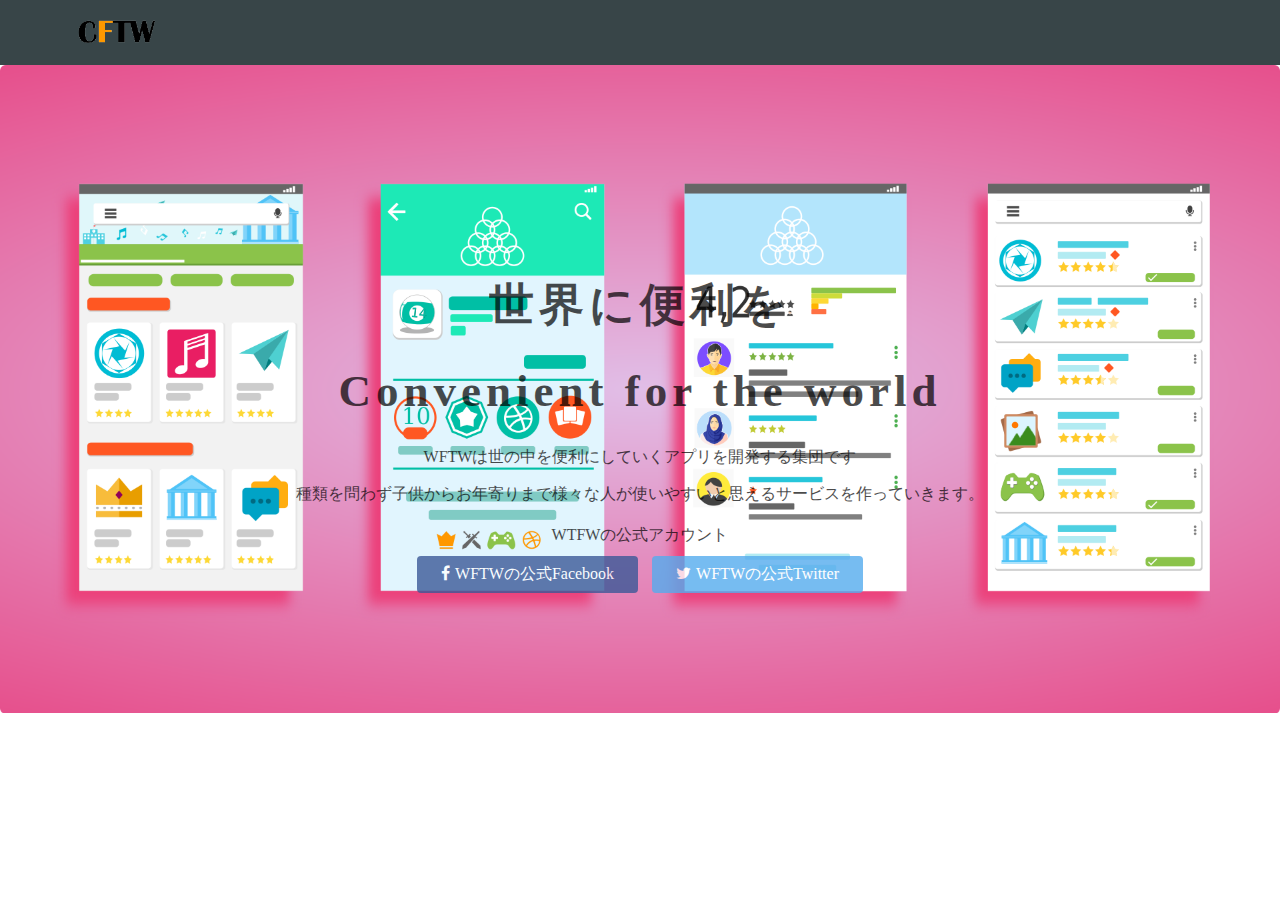
==== index.html @ feffbe5e "Add files via upload" ====
<!DOCTYPE html>
<html>
  <head>
    <meta charset="utf-8">
    <title>CFTW</title>
    <link rel="stylesheet" href="index.css">
    <link rel="stylesheet" href="//maxcdn.bootstrapcdn.com/font-awesome/4.3.0/css/font-awesome.min.css">
    <link rel="icon" type="image/x-icon" href="ロゴ まる.png">

  </head>
  <body>
    <header>
        <div class="container">
            <div class="header-left">
              <img class="logo" src="noname-removebg-preview.png">
            </div>
          </div>
    </header>
    <div class="top-wrapper">
      <!-- ここにコードを書いていきましょう -->
      <div class="container">
        <h1>世界に便利を</h1>
        <h1>Convenient for the world</h1>
        <p>WFTWは世の中を便利にしていくアプリを開発する集団です</p>
        <p>種類を問わず子供からお年寄りまで様々な人が使いやすいと思えるサービスを作っていきます。</p>
        <div class="btn-wrapper">
            <p>WTFWの公式アカウント</p>
            <a href="#" class="btn facebook"><span class="fa fa-facebook"></span>WFTWの公式Facebook</a>
            </a>
            <a href="https://twitter.com/CFTW_Group" class="btn twitter"><span class="fa fa-twitter"></span>WFTWの公式Twitter</a>
          </div>
        </div>
      </div>
      <div class="lesson-wrapper">
      </div>
      <div class="message-wrapper">
      </div>
      <footer>
      </footer>
    </body>
  </html>
---- index.css ----
body {
    margin: 0;
    font-family: "Hiragino Kaku Gothic ProN";
  }
  
  a {
    text-decoration: none;
  }
  
  /* containerクラスのCSSを指定してください */
  .container {
    width: 1170px;
    padding: 0 15px;
    margin: 0 auto;
  }
  
  /* top-wrapperクラスのCSSを指定してください */
  .top-wrapper {
    padding: 180px 0 100px 0;
    background-image: url(user-interface-1655006.png);
    background-size: cover;
    font-family:ラノベPOP v2;
    color:black;
    text-align: center;
  }
  /* top-wrapperの中の<h1>のCSSを指定してください */
.top-wrapper h1 {
    opacity: 0.7;
    font-size: 45px;
    letter-spacing: 5px;
  }
  .btn {
    padding: 8px 24px;
    color: white;
    display: inline-block;
    opacity: 0.8;
    border-radius: 4px;
  }
  
  /* signupクラスのCSSを指定してください */
  .signup {
    background-color: #239b76;
  }
  
  /* facebookクラスのCSSを指定してください */
  .facebook {
    background-color: #3b5998;
    margin-right: 10px;
  }
  
  /* twitterクラスのCSSを指定してください */
  .twitter {
    background-color: #55acee;
  }
  
  /* btn-wrapperクラスのCSSを指定してください */
  .btn-wrapper {
    margin: 20px 0;
  }
  
  /* btn-wrapperクラスの中にある<p>のCSSを指定してください */
  .btn-wrapper p {
    margin: 10px 0;
  }
  .top-wrapper p {
    opacity: 0.7;
  }
  .top-wrapper h1 {
    opacity: 0.7;
    font-size: 45px;
    letter-spacing: 5px;
  }
  .top-wrapper p {
    opacity: 0.7;
  }
  .btn:hover {
    opacity: 1;
  }
  .fa {
    margin-right: 5px;
  }
  header {
    height: 65px;
    background-color: rgba(34, 49, 52, 0.9);
  }
  
  /* logoクラスのCSSを指定してください */
  .logo {
    width: 124px;
    margin-top: 20px;
  }
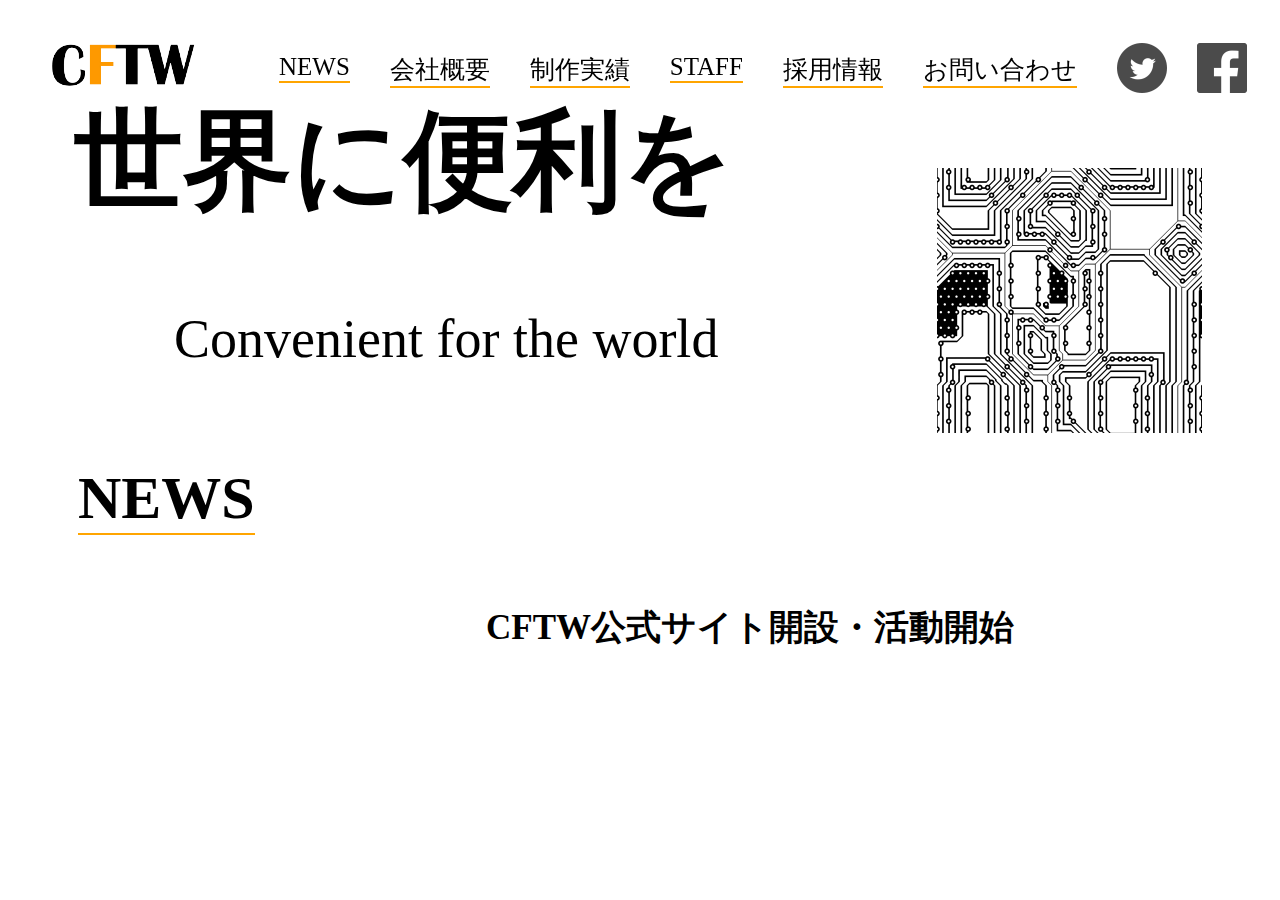
==== commit fcb67e11: "Add files via upload" ====
--- a/index.html
+++ b/index.html
@@ -2,40 +2,33 @@
 <html>
   <head>
     <meta charset="utf-8">
-    <title>CFTW</title>
+    <title>CFTW公式ホームページ</title>
     <link rel="stylesheet" href="index.css">
-    <link rel="stylesheet" href="//maxcdn.bootstrapcdn.com/font-awesome/4.3.0/css/font-awesome.min.css">
-    <link rel="icon" type="image/x-icon" href="ロゴ まる.png">
-
   </head>
   <body>
     <header>
-        <div class="container">
-            <div class="header-left">
-              <img class="logo" src="noname-removebg-preview.png">
-            </div>
-          </div>
+        <img src="noname-removebg-preview.png">
+        <ul>
+          <li>NEWS</li>
+          <li>会社概要</li>
+          <li>制作実績</li>
+          <li>STAFF</li>
+          <li>採用情報</li>
+          <li>お問い合わせ</li>
+        </ul>
+        <a href="https://twitter.com/CFTW_Group" target="_blank"><img class="Twitter" src="Twitterのアイコン素材 21.png"></a>
+        <img class="Facebook" src="FACEBOOKのアイコン素材 31.png">
     </header>
-    <div class="top-wrapper">
-      <!-- ここにコードを書いていきましょう -->
-      <div class="container">
-        <h1>世界に便利を</h1>
-        <h1>Convenient for the world</h1>
-        <p>WFTWは世の中を便利にしていくアプリを開発する集団です</p>
-        <p>種類を問わず子供からお年寄りまで様々な人が使いやすいと思えるサービスを作っていきます。</p>
-        <div class="btn-wrapper">
-            <p>WTFWの公式アカウント</p>
-            <a href="#" class="btn facebook"><span class="fa fa-facebook"></span>WFTWの公式Facebook</a>
-            </a>
-            <a href="https://twitter.com/CFTW_Group" class="btn twitter"><span class="fa fa-twitter"></span>WFTWの公式Twitter</a>
-          </div>
-        </div>
-      </div>
-      <div class="lesson-wrapper">
-      </div>
-      <div class="message-wrapper">
-      </div>
-      <footer>
-      </footer>
-    </body>
-  </html>+    <div class="main">
+      <img src="seamless-2952534.png">
+      <h1>世界に便利を</h1>
+      <p>Convenient for the world</p>
+    </div>
+    <div class="news">
+      <h1>NEWS</h1>
+      <h2>CFTW公式サイト開設・活動開始</h2>
+    </div>
+    <div class="footer"></div>
+    
+  </body>
+</html>--- a/index.css
+++ b/index.css
@@ -1,91 +1,59 @@
-body {
-    margin: 0;
-    font-family: "Hiragino Kaku Gothic ProN";
-  }
-  
-  a {
-    text-decoration: none;
-  }
-  
-  /* containerクラスのCSSを指定してください */
-  .container {
-    width: 1170px;
-    padding: 0 15px;
-    margin: 0 auto;
-  }
-  
-  /* top-wrapperクラスのCSSを指定してください */
-  .top-wrapper {
-    padding: 180px 0 100px 0;
-    background-image: url(user-interface-1655006.png);
-    background-size: cover;
-    font-family:ラノベPOP v2;
-    color:black;
-    text-align: center;
-  }
-  /* top-wrapperの中の<h1>のCSSを指定してください */
-.top-wrapper h1 {
-    opacity: 0.7;
-    font-size: 45px;
-    letter-spacing: 5px;
-  }
-  .btn {
-    padding: 8px 24px;
-    color: white;
-    display: inline-block;
-    opacity: 0.8;
-    border-radius: 4px;
-  }
-  
-  /* signupクラスのCSSを指定してください */
-  .signup {
-    background-color: #239b76;
-  }
-  
-  /* facebookクラスのCSSを指定してください */
-  .facebook {
-    background-color: #3b5998;
-    margin-right: 10px;
-  }
-  
-  /* twitterクラスのCSSを指定してください */
-  .twitter {
-    background-color: #55acee;
-  }
-  
-  /* btn-wrapperクラスのCSSを指定してください */
-  .btn-wrapper {
-    margin: 20px 0;
-  }
-  
-  /* btn-wrapperクラスの中にある<p>のCSSを指定してください */
-  .btn-wrapper p {
-    margin: 10px 0;
-  }
-  .top-wrapper p {
-    opacity: 0.7;
-  }
-  .top-wrapper h1 {
-    opacity: 0.7;
-    font-size: 45px;
-    letter-spacing: 5px;
-  }
-  .top-wrapper p {
-    opacity: 0.7;
-  }
-  .btn:hover {
-    opacity: 1;
-  }
-  .fa {
-    margin-right: 5px;
-  }
-  header {
-    height: 65px;
-    background-color: rgba(34, 49, 52, 0.9);
-  }
-  
-  /* logoクラスのCSSを指定してください */
-  .logo {
-    width: 124px;
-    margin-top: 20px;
-  }+header{
+    float:left;
+    position: fixed;
+}
+img{
+    margin-top:35px;
+    float:left;
+}
+ul{
+    list-style: none;
+    float: left;
+    font-family:タイムマシンわ号;
+    font-size:25px;
+}
+li{
+    float: left;
+    margin-right:40px;
+    margin-top:20px;
+    border-bottom:2px solid orange;
+}
+.Twitter{
+    margin-right:30px;
+}
+.main h1{
+    margin-top: 80px;
+    margin-left:66px;
+    font-size:109px;
+    font-family:游明朝;
+    float:left;
+}
+.main p{
+    font-family:タイムマシンわ号;
+    font-size:54px;
+    padding-left:166px;
+    float:left;
+    margin-top:0px;
+    padding-top:0px;
+}
+.main img{
+    float:right;
+    margin-right:70px;
+    margin-top:160px;
+    padding-top:0px;
+}
+.news h1{
+    float:left;
+    font-family:タイムマシンわ号;
+    font-size:60px;
+    margin-right:308px;
+    margin-left:70px;
+    border-bottom:2px solid orange;
+}
+.news h2{
+    float:right;
+    font-family:タイムマシンわ号;
+    font-size:35px;
+    margin-right:258px;
+    margin-left:70px;
+}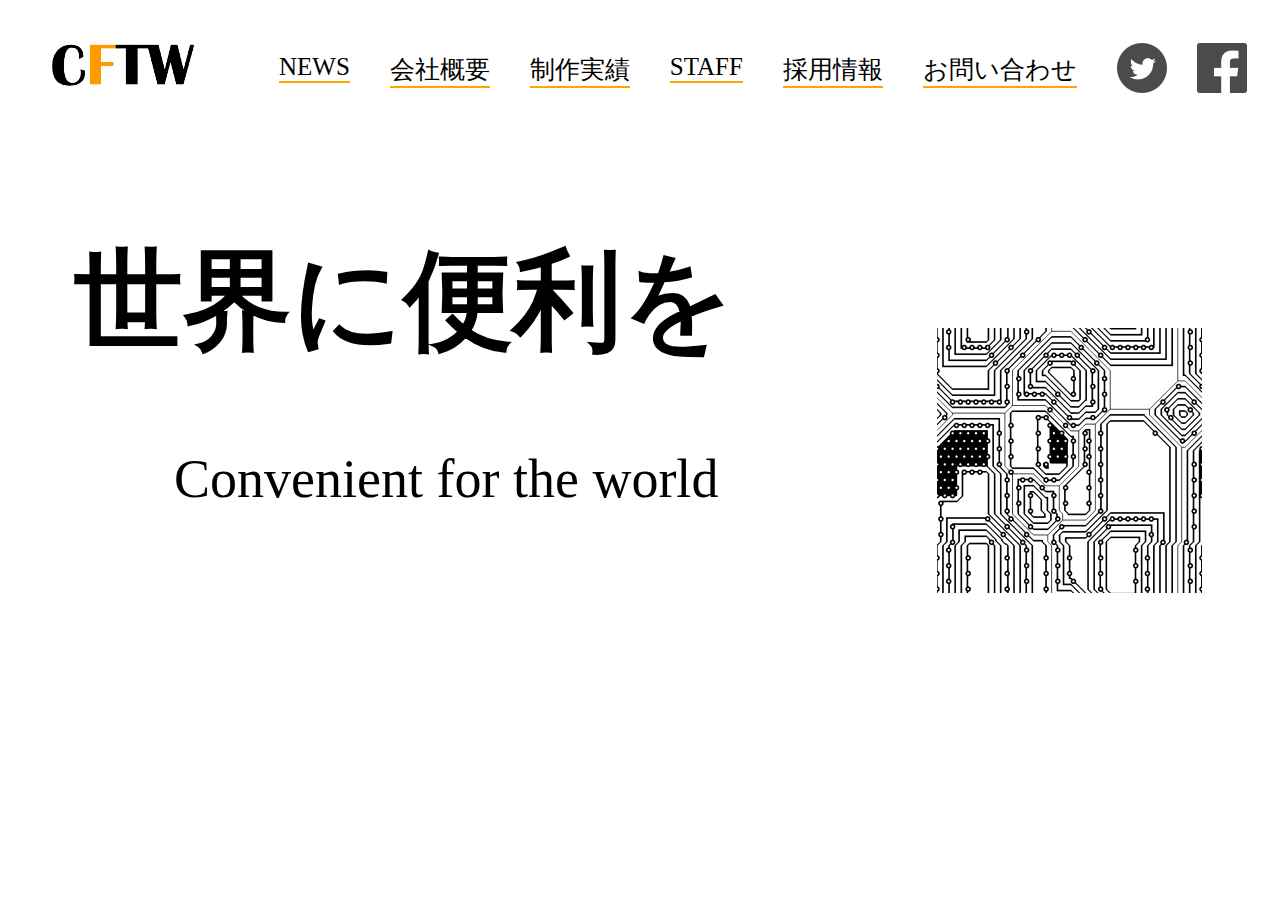
==== commit 0a4e4cfe: "Add files via upload" ====
--- a/index.html
+++ b/index.html
@@ -7,28 +7,28 @@
   </head>
   <body>
     <header>
-        <img src="noname-removebg-preview.png">
+        <a href="index.html"><img src="noname-removebg-preview.png"></a>
         <ul>
           <li>NEWS</li>
-          <li>会社概要</li>
+          <li><a href="Company Profile.html" style="color:black;text-decoration:none">会社概要</a></li>
           <li>制作実績</li>
           <li>STAFF</li>
           <li>採用情報</li>
           <li>お問い合わせ</li>
         </ul>
         <a href="https://twitter.com/CFTW_Group" target="_blank"><img class="Twitter" src="Twitterのアイコン素材 21.png"></a>
-        <img class="Facebook" src="FACEBOOKのアイコン素材 31.png">
+        <a href="https://www.facebook.com/Cfrw%E3%82%B0%E3%83%AB%E3%83%BC%E3%83%97-102468502071646"><img class="Facebook" src="FACEBOOKのアイコン素材 31.png"></a>
     </header>
     <div class="main">
       <img src="seamless-2952534.png">
       <h1>世界に便利を</h1>
       <p>Convenient for the world</p>
+      </div>
+    <div class="footer">
+      <ul>
+        <li> </li>
+      </ul>
     </div>
-    <div class="news">
-      <h1>NEWS</h1>
-      <h2>CFTW公式サイト開設・活動開始</h2>
-    </div>
-    <div class="footer"></div>
     
   </body>
 </html>--- a/index.css
+++ b/index.css
@@ -1,6 +1,7 @@
 header{
     float:left;
     position: fixed;
+    background-color:white;
 }
 img{
     margin-top:35px;
@@ -22,7 +23,7 @@
     margin-right:30px;
 }
 .main h1{
-    margin-top: 80px;
+    margin-top: 220px;
     margin-left:66px;
     font-size:109px;
     font-family:游明朝;
@@ -39,21 +40,9 @@
 .main img{
     float:right;
     margin-right:70px;
-    margin-top:160px;
+    margin-top:320px;
     padding-top:0px;
 }
-.news h1{
-    float:left;
-    font-family:タイムマシンわ号;
-    font-size:60px;
-    margin-right:308px;
-    margin-left:70px;
-    border-bottom:2px solid orange;
-}
-.news h2{
-    float:right;
-    font-family:タイムマシンわ号;
-    font-size:35px;
-    margin-right:258px;
-    margin-left:70px;
+.header{
+    background-color:#292e40;
 }